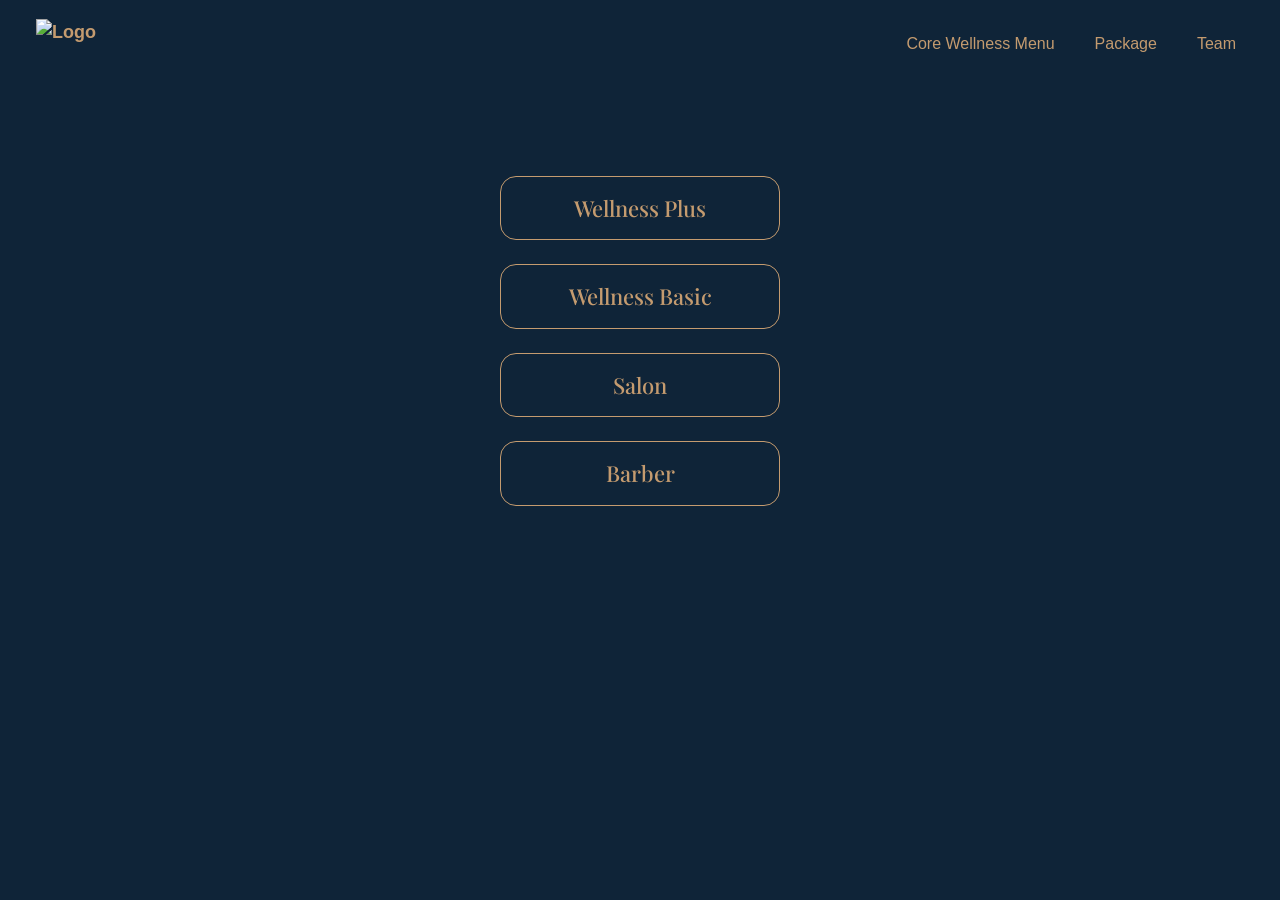
==== packages.html @ 22218a44 "Wellness layihəsi üçün ilk commit" ====
<!DOCTYPE html>
<html lang="en">

<head>
  <meta charset="UTF-8">
  <meta name="viewport" content="width=device-width, initial-scale=1.0">
  <title>Document</title>
  <link href="https://cdn.jsdelivr.net/npm/bootstrap@5.3.8/dist/css/bootstrap.min.css" rel="stylesheet"
    integrity="sha384-sRIl4kxILFvY47J16cr9ZwB07vP4J8+LH7qKQnuqkuIAvNWLzeN8tE5YBujZqJLB" crossorigin="anonymous">
  <link rel="stylesheet" href="style.css">
  <link rel="icon" href="./CoreWellness.png" type="image/png">
  <link href="https://fonts.googleapis.com/css2?family=Playfair+Display:ital@0;1&display=swap" rel="stylesheet">
  <link href="https://fonts.googleapis.com/css2?family=Poppins:wght@300;400&display=swap" rel="stylesheet">
  <link
    href="https://fonts.googleapis.com/css2?family=Meow+Script&family=Playpen+Sans:wght@100..800&family=Story+Script&family=Twinkle+Star&display=swap"
    rel="stylesheet">
</head>

<body class="page-packages">
  <nav class="navbar navbar-expand-lg custom-navbar">
    <div class="container-fluid">

      <!-- LOGO (LEFT) -->
      <a class="navbar-brand d-flex align-items-center" href="./coreWellnessLanding.html">
        <img src="./CoreWellness.png" alt="Logo" width="100" height="50" class="me-2">
      </a>

      <!-- MENU (RIGHT) -->
      <ul class="navbar-nav ms-auto flex-row gap-4">
        <li class="nav-item">
          <a class="nav-link" href="coreWellnessMenu.html">
            Core Wellness Menu
          </a>
        </li>
        <li class="nav-item">
          <a class="nav-link" href="packages.html">
            Package
          </a>
        </li>
        <li class="nav-item">
          <a class="nav-link" href="team.html">
            Team
          </a>
        </li>
      </ul>

    </div>
  </nav>
  <div class="quick-menu-wrapper container my-5">
    <div class="d-flex flex-column align-items-center gap-4">

      <div class="quick-menu-card" data-bs-toggle="modal" data-bs-target="#wellnessPlusModal">
        <h2>Wellness Plus</h2>
      </div>

      <div class="quick-menu-card" data-bs-toggle="modal" data-bs-target="#wellnessBasicModal">
        <h2>Wellness Basic</h2>
      </div>

      <div class="quick-menu-card" data-bs-toggle="modal" data-bs-target="#salonModal">
        <h2>Salon</h2>
      </div>

      <div class="quick-menu-card" data-bs-toggle="modal" data-bs-target="#barberModal">
        <h2>Barber</h2>
      </div>

    </div>
  </div>



  </div>
  <div class="modal fade" id="wellnessPlusModal" tabindex="-1">
    <div class="modal-dialog modal-lg modal-dialog-centered modal-dialog-scrollable">
      <div class="modal-content wellness-modal">

        <div class="modal-header border-0">
          <button type="button" class="btn-close btn-close-white" data-bs-dismiss="modal"></button>
        </div>

        <div class="modal-body">
          <div class="main-core">
            <div class="core-logo">
              <!-- <img src="./" /> -->
            </div>

            <div class="core-pack">
              <span class="core-star">
                <img src="./ulduz1.webp" />
              </span>
              <h3 class="core-desc">Wellness Plus</h3>
            </div>
          </div>

          <!-- MASSAGES -->
          <h6 class="modal-section">Massages</h6>
          <ul class="menu-list">
            <li><span id="name">Swedish Massage</span><span id="time">60 MIN</span></li>
            <li><span id="name">Deep Tissue Massage</span><span id="time">60 MIN</span></li>
            <li><span id="name">Head, Neck & Back</span><span id="time">30 MIN</span></li>
            <li><span id="name">Foot Massage</span><span id="time">30 MIN</span></li>
            <li><span id="name">Hot Stone Massage</span><span id="time">60 MIN</span></li>
            <li><span id="name">Anticellulite Massage</span><span id="time">60 MIN</span></li>
            <li><span id="name">Lymphatic Drainage Massage</span><span id="time">60 MIN</span></li>
            <li><span id="name">Sports Massage</span><span id="time">60 MIN</span></li>
            <li><span id="name">Pregnancy Massage</span><span id="time">60 MIN</span></li>
            <li><span id="name">Shiatsu Massage</span><span id="time">60 MIN</span></li>
            <li><span id="name">Thai Massage</span><span id="time">60 MIN</span></li>
            <li><span id="name">Madero Therapy</span><span id="time">45 MIN</span></li>
          </ul>

          <!-- FACIAL -->
          <h6 class="modal-section">Facial Treatments</h6>
          <ul class="menu-list">
            <li><span>Soin MC110</span><span id="time">60 MIN</span></li>
            <li><span>Soin Booster VIP O2</span><span id="time">60 MIN</span></li>
          </ul>

          <!-- BODY -->
          <h6 class="modal-section">Body Treatments</h6>
          <ul class="menu-list">
            <li><span id="name">Soin Gommage P50 Corps</span><span id="time">60 MIN</span></li>
            <li><span id="name">Body Lift Treatment</span><span id="time">60 MIN</span></li>
            <li><span id="name">Tired Legs Treatment</span><span id="time">30 MIN</span></li>
            <li><span id="name">Drainage Lymphatic Wood</span><span id="time">60 MIN</span></li>
            <li><span id="name">Sculpture Wood Slimming Treatment</span><span id="time">60 MIN</span></li>
          </ul>
          <!-- TECHNOLOGY -->
          <h6 class="modal-section">Technology Treatments</h6>
          <ul class="menu-list">
            <li><span id="name">Indiba Beauty</span><span id="time">45 MIN</span></li>
            <li><span id="name">Air Pod</span><span id="time">30 MIN</span></li>
            <li><span id="name">Cryotherapy</span><span id="time">15 MIN</span></li>
            <li><span id="name">Linfopress</span><span id="time">30 MIN</span></li>
            <li><span id="name">Scotish Shower</span><span id="time">30 MIN</span></li>
            <li><span id="name">Nuvola Dry Floatation</span><span id="time">30 MIN</span></li>
            <li><span id="name">Ultimate Nuvola Experience</span><span id="time">45 MIN</span></li>
            <li><span id="name">Revital Detox Program</span><span id="time">90 MIN</span></li>
            <li><span id="name">MLX I3Dome Body</span><span id="time">30 MIN</span></li>
            <li><span id="name">MLX I3Dome Face & Body</span><span id="time">30 MIN</span></li>
          </ul>
          <!-- price lsit -->
          <div class="spa-package-wrapper">
            <h5 class="spa-packages-title">Spa Packages</h5>
            <table class="table spa-package-table">
              <thead>
                <tr>
                  <th>Spa Package</th>
                  <th>Duration</th>
                  <th>Per Session</th>
                  <th>Total</th>
                </tr>
              </thead>
              <tbody>
                <tr>
                  <td>12 Sessions</td>
                  <td>18 Weeks</td>
                  <td>$675 <small>incl VAT</small></td>
                  <td>8100</td>
                </tr>
                <tr>
                  <td>24 Sessions</td>
                  <td>36 Weeks</td>
                  <td>$650 <small>incl VAT</small></td>
                  <td>15600</td>
                </tr>
                <tr>
                  <td>36 Sessions</td>
                  <td>52 Weeks</td>
                  <td>$625 <small>incl VAT</small></td>
                  <td>22500</td>
                </tr>
              </tbody>
            </table>
          </div>

        </div>
      </div>
    </div>
  </div>

  <div class="modal fade" id="wellnessBasicModal" tabindex="-1">
    <div class="modal-dialog modal-lg modal-dialog-centered modal-dialog-scrollable">
      <div class="modal-content wellness-modal">

        <div class="modal-header border-0">
          <button type="button" class="btn-close btn-close-white" data-bs-dismiss="modal"></button>
        </div>

        <div class="modal-body">
          <div class="main-core">
            <div class="core-logo">
              <!-- <img src="./" /> -->
            </div>

            <div class="core-pack">
              <span class="core-star">
                <img src="./ulduz1.webp" />
              </span>
              <h3 class="core-desc">Wellness Basic</h3>
            </div>
          </div>




          <!-- MASSAGES -->
          <h6 class="modal-section">Massages</h6>
          <ul class="menu-list">
            <li><span id="name">Head, Neck & Back</span><span id="time">30 MIN</span></li>
            <li><span id="name">Foot Massage</span><span id="time">30 MIN</span></li>
          </ul>

          <!-- TECHNOLOGY -->
          <h6 class="modal-section">Technology Treatments</h6>
          <ul class="menu-list">
            <li><span id="name">Air Pod</span><span id="time">30 MIN</span></li>
            <li><span id="name">Cryotherapy</span><span id="time">15 MIN</span></li>
            <li><span id="name">Linfopress</span><span id="time">30 MIN</span></li>
            <li><span id="name">Scotish Shower</span><span id="time">30 MIN</span></li>
            <li><span id="name">Nuvola Dry Floatation</span><span id="time">30 MIN</span></li>
            <li><span id="name">Caracalla</span><span id="time">25 MIN</span></li>
          </ul>
          <!-- price lsit -->
          <div class="spa-package-wrapper">
            <h5 class="spa-packages-title">Spa Packages</h5>
            <table class="table spa-package-table">
              <thead>
                <tr>
                  <th>Spa Package</th>
                  <th>Duration</th>
                  <th>Per Session</th>
                  <th>Total</th>
                </tr>
              </thead>
              <tbody>
                <tr>
                  <td>12 Sessions</td>
                  <td>18 Weeks</td>
                  <td>$325 <small>incl VAT</small></td>
                  <td>3900</td>
                </tr>
                <tr>
                  <td>24 Sessions</td>
                  <td>36 Weeks</td>
                  <td>$300 <small>incl VAT</small></td>
                  <td>7200</td>
                </tr>
                <tr>
                  <td>36 Sessions</td>
                  <td>52 Weeks</td>
                  <td>$275 <small>incl VAT</small></td>
                  <td>9900</td>
                </tr>
              </tbody>
            </table>
          </div>

        </div>
      </div>
    </div>
  </div>
  <div class="modal fade" id="salonModal" tabindex="-1">
    <div class="modal-dialog modal-lg modal-dialog-centered modal-dialog-scrollable">
      <div class="modal-content wellness-modal">

        <div class="modal-header border-0">
          <button type="button" class="btn-close btn-close-white" data-bs-dismiss="modal"></button>
        </div>

        <div class="modal-body">
          <div class="main-core">
            <div class="core-logo">
              <!-- <img src="./" /> -->
            </div>

            <div class="core-pack">
              <span class="core-star">
                <img src="./ulduz1.webp" />
              </span>
              <h3 class="core-desc">Salon</h3>
            </div>
          </div>


          <h6 class="modal-section">Cut</h6>
          <ul class="menu-list">
            <li><span id="name">Curly Cut & Style</span><span id="time">90 MIN</span></li>
            <li><span id="name">Curly Wet Cut</span><span id="time">45 MIN</span></li>
            <li><span id="name">Cut & Style</span><span id="time">90 MIN</span></li>
            <li><span id="name">Haircut</span><span id="time">30 MIN</span></li>
            <li><span id="name">Short Cut</span><span id="time">60 MIN</span></li>
            <li><span id="name">Hair Trim</span><span id="time">45 MIN</span></li>
            <li><span id="name">Child Haircut</span><span id="time">30 MIN</span></li>
            <li><span id="name">Fringe Bangs</span><span id="time">15 MIN</span></li>
          </ul>

          <!-- Styling -->
          <h6 class="modal-section">Styling</h6>
          <ul class="menu-list">
            <li><span id="name">Braid (1) Simple</span><span id="time">20 MIN</span></li>
            <li><span id="name">Braid (2) Eleborate</span><span id="time">30 MIN</span></li>
            <li><span id="name">Wavy Long</span><span id="time">60 MIN</span></li>
            <li><span id="name">Wavy Medium</span><span id="time">45 MIN</span></li>
            <li><span id="name">Wavy Short</span><span id="time">45 MIN</span></li>
            <li><span id="name">Hair Up Style</span><span id="time">90 MIN</span></li>
            <li><span id="name">Curly Wash & Style</span><span id="time">90 MIN</span></li>
          </ul>

          <!-- Wash -->
          <h6 class="modal-section">Wash</h6>
          <ul class="menu-list">
            <li><span>Regular Wash</span><span id="time">15 MIN</span></li>
            <li><span>Wash & Quick Dry</span><span id="time">25 MIN</span></li>
          </ul>

          <!-- Blowdry -->
          <h6 class="modal-section">Blowdry</h6>
          <ul class="menu-list">
            <li><span id="name">Blowdry Short & Finish</span><span id="time">45 MIN</span></li>
            <li><span id="name">Blowdry Medium & Finish</span><span id="time">45 MIN</span></li>
            <li><span id="name">Blowdry Long & Finish</span><span id="time">60 MIN</span></li>
            <li><span id="name">Blowdry Extra Long & Finish</span><span id="time">90 MIN</span></li>
          </ul>
          <!-- Treatment -->
          <h6 class="modal-section">Treatments</h6>
          <ul class="menu-list">
            <li><span id="name">Anti-Hair-Fall Treatment</span><span id="time">45 MIN</span></li>
            <li><span id="name">Blond Absolut Protocol</span><span id="time">45 MIN</span></li>
            <li><span id="name">Color Gloss Absolut Treatment</span><span id="time">60 MIN</span></li>
            <li><span id="name">Curl Manifesto Intense Anti-Breakage</span><span id="time">60 MIN</span></li>
            <li><span id="name">Fusio-Dose</span><span id="time">45 MIN</span></li>
            <li><span id="name">Nutritive Protocol</span><span id="time">45 MIN</span></li>
            <li><span id="name">Scalp Rejuvenation</span><span id="time">60 MIN</span></li>
            <li><span id="name">Fusio Scrub</span><span id="time">45 MIN</span></li>
            <li><span id="name">Premier Treatment</span><span id="time">60 MIN</span></li>
            <li><span id="name">Scrub Express</span><span id="time">30 MIN</span></li>
          </ul>
          <!-- Manicure -->
          <h6 class="modal-section">Manicure</h6>
          <ul class="menu-list">
            <li><span id="name">File & Polish Manicure</span><span id="time">30 MIN</span></li>
            <li><span id="name">Classic Manicure</span><span id="time">60 MIN</span></li>
            <li><span id="name">Gel Manicure</span><span id="time">60 MIN</span></li>
            <li><span id="name">Biab Manicure</span><span id="time">75 MIN</span></li>
            <li><span id="name">Core Signature Manicure</span><span id="time">75 MIN</span></li>
          </ul>
          <!-- Pedicure -->
          <h6 class="modal-section">Pedicure</h6>
          <ul class="menu-list">
            <li><span id="name">File & Polish Pedicure</span><span id="time">30 MIN</span></li>
            <li><span id="name">Classic Pedicure</span><span id="time">60 MIN</span></li>
            <li><span id="name">Gel Pedicure</span><span id="time">60 MIN</span></li>
          </ul>
          <!-- Extensions -->
          <h6 class="modal-section">Extensions</h6>
          <ul class="menu-list">
            <li><span id="name">Nail Extensions Removal</span><span id="time">30 MIN</span></li>
            <li><span id="name">Nail Extensions Fix</span><span id="time">30 MIN</span></li>
          </ul>
          <!-- Add Ons -->
          <h6 class="modal-section">Add Ons</h6>
          <ul class="menu-list">
            <li><span id="name">Callus Removal</span><span id="time">45 MIN</span></li>
            <li><span id="name">Gel Soak Off</span><span id="time">15 MIN</span></li>
            <li><span id="name">Upgrade to Gel Polish</span><span id="time">30 MIN</span></li>
            <li><span id="name">Upgrade to Nail Polish</span><span id="time">15 MIN</span></li>
            <li><span id="name">Nail Art Per Finger</span><span id="time">15 MIN</span></li>
          </ul>
          <!-- price lsit -->
          <div class="spa-package-wrapper">
            <h5 class="spa-packages-title">Salon Packages</h5>
            <table class="table spa-package-table">
              <thead>
                <tr>
                  <th>Salon Package</th>
                  <th>Duration</th>
                  <th>Per Session</th>
                  <th>Total</th>
                </tr>
              </thead>
              <tbody>
                <tr>
                  <td>6 Sessions</td>
                  <td>12 Weeks</td>
                  <td>$350 <small>incl VAT</small></td>
                  <td>2100</td>
                </tr>
                <tr>
                  <td>12 Sessions</td>
                  <td>24 Weeks</td>
                  <td>$325 <small>incl VAT</small></td>
                  <td>3900</td>
                </tr>
                <tr>
                  <td>18 Sessions</td>
                  <td>32 Weeks</td>
                  <td>$300 <small>incl VAT</small></td>
                  <td>5400</td>
                </tr>
              </tbody>
            </table>
          </div>

        </div>
      </div>
    </div>
  </div>

  <div class="modal fade" id="barberModal" tabindex="-1">
    <div class="modal-dialog modal-lg modal-dialog-centered modal-dialog-scrollable">
      <div class="modal-content wellness-modal">

        <div class="modal-header border-0">
          <button type="button" class="btn-close btn-close-white" data-bs-dismiss="modal"></button>
        </div>

        <div class="modal-body">
          <div class="main-core">
            <div class="core-logo">
              <!-- <img src="./" /> -->
            </div>

            <div class="core-pack">
              <span class="core-star">
                <img src="./ulduz1.webp" />
              </span>
              <h3 class="core-desc">Barber</h3>
            </div>
          </div>

          <!-- Hair & Beard -->
          <h6 class="modal-section">Hair & Beard</h6>
          <ul class="menu-list">
            <li><span id="name">Sharp Shaved Duo</span><span id="time">50 MIN</span></li>
            <li><span id="name">Classic Duo</span><span id="time">50 MIN</span></li>
            <li><span id="name">Tailored Fade Duo</span><span id="time">50 MIN</span></li>
            <li><span id="name">Keep Them Short</span><span id="time">50 MIN</span></li>
          </ul>

          <!-- Hair -->
          <h6 class="modal-section">Hair</h6>
          <ul class="menu-list">
            <li><span>Sharp Shaved Duo</span><span id="time">30 MIN</span></li>
            <li><span>Classic Haircut</span><span id="time">30 MIN</span></li>
            <li><span>Tailored Fade</span><span id="time">30 MIN</span></li>
            <li><span>Keep It Short</span><span id="time">30 MIN</span></li>
          </ul>

          <!-- Beard -->
          <h6 class="modal-section">Beard</h6>
          <ul class="menu-list">
            <li><span id="name">Sharp Shave</span><span id="time">20 MIN</span></li>
            <li><span id="name">Classic Beard Trim</span><span id="time">20 MIN</span></li>
            <li><span id="name">Tailored Fade</span><span id="time">20 MIN</span></li>
          </ul>
          <!-- Treatments -->
          <h6 class="modal-section"> Treatment</h6>
          <ul>
            <li><span id="name">Bullfrog Beard Treatment</span><span id="time">30 MIN</span></li>
          </ul>
          <!-- Grooming -->
          <h6 class="modal-section">Grooming</h6>
          <ul class="menu-list">
            <li><span id="name">Eyebrow Grooming</span><span id="time">15 MIN</span></li>
            <li><span id="name">Beard Dye</span><span id="time">45 MIN</span></li>
            <li><span id="name">Waxing Nose & Ears</span><span id="time">20 MIN</span></li>
            <li><span id="name">Back Shaving</span><span id="time">30 MIN</span></li>
            <li><span id="name">Scalp Analysis</span><span id="time">10 MIN</span></li>
          </ul>
          <!-- Manicure -->
          <h6 class="modal-section">Manicure</h6>
          <ul class="menu-list">
            <li><span id="name">File & Polish Manicure</span><span id="time">30 MIN</span></li>
            <li><span id="name">Classic Manicure</span><span id="time">60 MIN</span></li>
          </ul>
          <!-- Pedicure -->
          <h6 class="modal-section">Pedicure</h6>
          <ul class="menu-list">
            <li><span id="name">File & Polish Pedicure</span><span id="time">30 MIN</span></li>
            <li><span id="name">Classic Pedicure</span><span id="time">60 MIN</span></li>
          </ul>
          <!-- Other -->
          <h6 class="modal-section">Other</h6>
          <ul class="menu-list">
            <li><span id="name">Callus Removal</span><span id="time">45 MIN</span></li>
          </ul>
          <!-- price lsit -->
          <div class="spa-package-wrapper">
            <h5 class="spa-packages-title">Barber Packages</h5>
            <table class="table spa-package-table">
              <thead>
                <tr>
                  <th>Barber Package</th>
                  <th>Duration</th>
                  <th>Per Session</th>
                  <th>Total</th>
                </tr>
              </thead>
              <tbody>
                <tr>
                  <td>6 Sessions</td>
                  <td>12 Weeks</td>
                  <td>⃁200 <small>incl VAT</small></td>
                  <td>1200</td>
                </tr>
                <tr>
                  <td>12 Sessions</td>
                  <td>24 Weeks</td>
                  <td>⃁175 <small>incl VAT</small></td>
                  <td>2100</td>
                </tr>
                <tr>
                  <td>18 Sessions</td>
                  <td>32 Weeks</td>
                  <td>⃁150 <small>incl VAT</small></td>
                  <td>2700</td>
                </tr>
              </tbody>
            </table>
          </div>

        </div>
      </div>
    </div>
  </div>



  <script src="https://cdn.jsdelivr.net/npm/bootstrap@5.3.8/dist/js/bootstrap.bundle.min.js"
    integrity="sha384-FKyoEForCGlyvwx9Hj09JcYn3nv7wiPVlz7YYwJrWVcXK/BmnVDxM+D2scQbITxI"
    crossorigin="anonymous"></script>
  <script src="./script.js"></script>
</body>

</html>
---- style.css ----
body {
  margin: 0;
  font-family: 'Inter', sans-serif;
  color: #C49B6F;
  /* position: relative; */
  /* overflow-x: hidden; */
}

/* landing background */
.page-landing::before {
  content: "";
  position: fixed;
  inset: 0;

  background-image: url("./Reception.webp");
  background-size: cover;
  background-position: center;
  background-repeat: no-repeat;

  filter: blur(1px);
  /* 🔥 BLUR DƏRƏCƏSİ – buranı dəyiş */
  transform: scale(1.1);
  /*blur kenarlarini gizladir*/
  opacity: 0.45;
  /* 🔥 ŞƏKİL GÜCÜ – buranı dəyiş */

  z-index: -1;
}

.page-landing {
  background: #0f2438;
  min-height: 100vh;
}

/* .page-landing::after {
  content: "";
  position: fixed;
  inset: 0;
  background: rgba(15, 36, 56, 0.6);
  z-index: -1;
} */


/* menu background */
.page-menu::before {
  content: "";
  position: fixed;
  inset: 0;

  background-image: url("./menu/corridor.webp");
  background-size: cover;
  background-position: center;
  /* background-repeat: no-repeat; */

  filter: blur(1px);
  /* 🔥 BLUR DƏRƏCƏSİ – buranı dəyiş */
  transform: scale(1.1);
  /*blur kenarlarini gizladir*/
  opacity: 0.45;
  /* 🔥 ŞƏKİL GÜCÜ – buranı dəyiş */

  z-index: -1;
}

/* ===== DYNAMIC MENU BACKGROUNDS ===== */

.page-menu::before {
  transition: background-image 0.4s ease, opacity 0.4s ease;
}

/* LADIES */
.page-menu.ladies::before {
  background-image: url("./menu/femalereception.webp");
}

.page-menu.ladies-massage::before {
  background-image: url("./menu/corridor.webp");
}

.page-menu.ladies-facial::before {
  background-image: url("./menu/Treatment2.webp");
}

.page-menu.ladies-body::before {
  background-image: url("./menu/tresament2.webp");
}

.page-menu.ladies-technologies::before {
  background-image: url("./menu/Technology.webp");
}

.page-menu.ladies-hairsalon::before {
  background-image: url("./menu/needtochange.png");
}

.page-menu.ladies-nail::before {
  background-image: url("./menu/Nail.webp");
}

/* GENTLEMEN */
.page-menu.gentlemen::before {
  background-image: url("./menu/needtochange.png");
}

.page-menu.gentlemen-massage::before {
  background-image: url("./menu/corridor.webp");
}

.page-menu.gentlemen-facial::before {
  background-image: url("./menu/Treatment2.webp");
}

.page-menu.gentlemen-body::before {
  background-image: url("./menu/tresament2.webp");
}

.page-menu.gentlemen-technologies::before {
  background-image: url("./menu/Technology.webp");
}

.page-menu.gentlemen-barber::before {
  background-image: url("./menu/needtochange.png");
}

.page-menu.gentlemen-nail::before {
  background-image: url("./menu/needtochange.png");
}


.page-menu {
  background: #0f2438;
  min-height: 100vh;
}

/* .page-landing::after {
  content: "";
  position: fixed;
  inset: 0;
  background: rgba(15, 36, 56, 0.6);
  z-index: -1;
} */

/* packages background */
.page-packages::before {
  content: "";
  position: fixed;
  inset: 0;

  background-image: url("./menu/Treatment2.webp");
  background-size: cover;
  background-position: center;
  background-repeat: no-repeat;

  filter: blur(1px);
  /* 🔥 BLUR DƏRƏCƏSİ – buranı dəyiş */
  transform: scale(1.1);
  /*blur kenarlarini gizladir*/
  opacity: 0.45;
  /* 🔥 ŞƏKİL GÜCÜ – buranı dəyiş */

  z-index: -1;
}

.page-packages {
  background: #0f2438;
  min-height: 100vh;
}

/* .page-landing::after {
  content: "";
  position: fixed;
  inset: 0;
  background: rgba(15, 36, 56, 0.6);
  z-index: -1;
} */



/* employee background */
.page-team::before {
  content: "";
  position: fixed;
  inset: 0;

  background-image: url("./team/Team/all.webp");
  background-size: contain;
  background-position: center;
  /* background-repeat: no-repeat; */

  filter: blur(15px);
  /* 🔥 BLUR DƏRƏCƏSİ – buranı dəyiş */
  transform: scale(1.1);
  /*blur kenarlarini gizladir*/
  opacity: 0.75;
  /* 🔥 ŞƏKİL GÜCÜ – buranı dəyiş */

  z-index: -2;
}

/* .page-landing::after {
  content: "";
  position: fixed;
  inset: 0;
  background: rgba(15, 36, 56, 0.6);
  z-index: -1;
} */

/* employeeFemale background */
/* employeeMale background */




.container {
  max-width: 1200px;
  margin: auto;
  padding: 40px 20px;
}

h1 {
  text-align: center;
  font-family: 'Playfair Display', serif;
  color: #C49B6F;
  margin-bottom: 30px;
}

/* ===== SWITCHES ===== */
.gender-switch,
.tabs {
  display: flex;
  justify-content: center;
  gap: 12px;
  flex-wrap: wrap;
  margin-bottom: 30px;
}

button {
  padding: 10px 22px;
  border-radius: 30px;
  border: none;
  cursor: pointer;
  background: #C49B6F;
  color: #0f2438;
  font-weight: 500;
  transition: 0.3s;
}

button:hover {
  opacity: 0.8;
}

button.active {
  background: #0f2438;
  color: #C49B6F;
  border: 2px solid #C49B6F;
}

/* ===== CARDS ===== */
.cards {
  margin-top: 30px;
}

.card {
  background: #0f2438;
  border-radius: 16px;
  padding: 2px;
  margin-bottom: 14px;
  box-shadow: 0 1px 10px #C49B6F;
  color: #C49B6F;


}

.card.show {
  opacity: 1;
  transform: translateY(0px);
}

.card-header {
  display: flex;
  justify-content: space-between;
  cursor: pointer;
}

.card-header strong {
  color: #C49B6F;
  font-size: 18px;
}

/* MODAL */
/* .modal {
  position: fixed;
  inset: 0;
  background: #0f2438;
  display: none;
  justify-content: center;
  align-items: center;
  z-index: 100;
} */

.modal-content {
  background: #0f2438;
  padding: 30px;
  border-radius: 18px;
  max-width: 600px;
  width: 90%;
  color: #C49B6F;
}

.close {
  float: right;
  cursor: pointer;
  font-size: 22px;
  color: #C49B6F;
}

/* MOBILE */
@media(max-width:768px) {
  h1 {
    font-size: 26px;
  }
}

/* NAVBAR BASE */
.custom-navbar {
  /* background-color: #38260f; */
  /* dark navy */
  padding: 14px 24px;
}

/* BRAND */
.custom-navbar .navbar-brand {
  color: #C49B6F;
  font-weight: 600;
  font-size: 18px;
}

.custom-navbar .navbar-brand:hover {
  color: #E0C08A;
}

/* NAV LINKS */
.custom-navbar .nav-link {
  color: #C49B6F;
  font-weight: 500;
  position: relative;
  padding: 6px 0;
}

/* HOVER EFFECT (gold underline) */
.custom-navbar .nav-link::after {
  content: "";
  position: absolute;
  left: 0;
  bottom: -4px;
  width: 0%;
  height: 2px;
  background-color: #C49B6F;
  transition: width 0.3s ease;
}

.custom-navbar .nav-link:hover::after,
.custom-navbar .nav-link.active::after {
  width: 100%;
}

/* ACTIVE LINK */
.custom-navbar .nav-link.active {
  color: #E0C08A;
}

/* REMOVE BOOTSTRAP DEFAULT */
.custom-navbar .nav-link:focus,
.custom-navbar .nav-link:hover {
  color: #E0C08A;
}

.gender-card {
  cursor: pointer;
  background-color: #0f2438;
  color: #C49B6F;
  border: 1px solid #C49B6F;
  transition: all 0.3s ease;
  min-height: 220px;
}

.gender-card:hover {
  background-color: #C49B6F;
  color: #0f2438;
  transform: translateY(-6px);
}

.gender-card h2 {
  font-family: 'Playfair Display', serif;
}

.cards .card {
  opacity: 0;
  transform: translateY(30px);
  transition: all 0.6s ease;
}

.cards .card.show {
  opacity: 1;
  transform: translateY(0);
}

.bali-icon {
  font-size: 42px;
  color: #C49B6F;
  opacity: 0.9;
  transition: all 0.3s ease;
}

.gender-card:hover .bali-icon {
  color: #0f2438;
  transform: scale(1.1);
}

/* female employee list */
/* Kart ümumi stil */
.team-card {
  background-color: #0f2438;
  border-radius: 15px;
  padding: 12px;
  box-shadow: 0 2px 6px #C49B6F;
  transition: transform 0.25s ease, box-shadow 0.25s ease;
}

/* Hover effekti */
.team-card:hover {
  transform: scale(1.03);
  box-shadow: 0 6px 12px #C49B6F;
}

/* Şəkil */
.team-card img {
  width: 100%;
  height: 180px;
  object-fit: contain;
  /* şəkil kəsilmir */
  border-radius: 50px;
  margin-bottom: 10px;
  background: #0f2438;
  /* fon ilə uyğunluq */
  padding: 5px;
}

/* Button */
.team-btn {
  width: 100%;
  padding: 8px;
  font-size: 14px;
  border-radius: 8px;
  border: 1px solid #C49B6F;
  background: #C49B6F;
  color: #0f2438;
  transition: all 0.3s ease;
}

.team-btn:hover {
  background: #0f2438;
  color: #C49B6F;
  border-color: #C49B6F;
}

/* bura kimi ranglar tamam */
/* Collapse info */
.team-info {
  margin-top: 10px;
  padding: 10px;
  font-size: 14px;
  text-align: left;
  border-left: 3px solid#C49B6F;
  border-radius: 6px;
  background-color: #0f2438;
  box-shadow: 0 1px 4px #C49B6F;
  animation: fadeIn 0.25s ease;
}

/* Fade-in animasiya */
@keyframes fadeIn {
  from {
    opacity: 0;
  }

  to {
    opacity: 1;
  }
}

/* landing area */


.hero-section {
  min-height: 70vh;
  background: url("./CoreWellness.png") no-repeat center;
  background-size: 400px;
  /* logonun ölçüsü */
  /* background-color: #0f2438; */
  /* yumşaq fon */
  position: relative;
  transform: translateY(-80px);
  position: relative;
}

/* text oxunsun deyə */
.hero-section::before {
  content: "";
  position: absolute;
  inset: 0;
}

.hero-section .container {
  position: relative;
  z-index: 1;
}

/* balance ur mind body & soul */
.quick-access {
  transform: translateY(-120px);
}

.luxury-tagline {
  position: absolute;
  left: 50%;
  top: 70%;
  /* logo altı */
  transform: translateX(-50%);

  font-family: 'Great Vibes', cursive;
  font-size: 28px;
  letter-spacing: 2px;

  color: #d4b07a;
  opacity: 0.85;

  text-shadow: 0 0 8px rgba(212, 176, 122, 0.35);
}

/* core wellnes menu */
.card-body {
  display: none;
  margin-top: 12px;
  line-height: 1.7;
  font-size: 14px;
  color: #C49B6F;
}

.card-body.open {
  display: block;
}

/* title clickable hiss olunsun */
.card-header {
  cursor: pointer;
}

/* price */
.price-box {
  margin-top: 10px;
}

.price-row {
  display: flex;
  justify-content: space-between;
  font-size: 14px;
  margin-top: 4px;
}

/* view details button */
.view-btn {
  margin-top: 12px;
  padding: 6px 16px;
  border-radius: 20px;
  border: 1px solid #C49B6F;
  background: transparent;
  color: #C49B6F;
  cursor: pointer;
  transition: 0.3s;
}

.view-btn:hover {
  background: #C49B6F;
  color: #0f2438;
}

.card-body.short .view-btn {
  display: inline-block;
  margin-top: 12px;
}

/* burdan package modal bashliyir PLUS*/
/* ===== QUICK MENU (IZOLYASIYA) ===== */

.quick-menu-wrapper {
  margin-top: 60px;
}

.quick-menu-card {
  width: 280px;
  /* hamısı eyni uzunluqda */
  padding: 18px 20px;
  /* nazik görünüş */
  text-align: center;

  background: #0f2438;
  border: 1px solid #C49B6F;
  border-radius: 16px;

  color: #C49B6F;
  cursor: pointer;

  transition: all 0.3s ease;
}

.quick-menu-card h2 {
  font-family: 'Playfair Display', serif;
  font-size: 22px;
  margin: 0;
}

.quick-menu-card:hover {
  background: #C49B6F;
  color: #0f2438;
  transform: translateY(-4px);
}

.main-core {
  font-family: 'Playfair Display', serif;
  min-height: 40vh;
  height: auto;
  display: flex;
  justify-content: center;
  margin-bottom: 24px;
}

.main-core .core-logo img {
  max-width: 220px;
  /* 🔑 əsas limit */
  width: 100%;
  /* responsive */
  height: auto;
  /* nisbət qorunsun */
  object-fit: contain;
  /* daşma olmasın */
}

.main-core .core-pack {
  display: flex;
  flex-direction: column;
  justify-content: center;
  align-items: center;
  height: 25vh;
}

.main-core .core-pack img {
  width: 120px;
  height: auto;
}

.main-core .core-pack .core-star {
  margin-bottom: 0.5rem;
}

.main-core .core-pack .core-star img {
  width: 7rem;
  height: 7rem;
}

.main-core .core-pack .core-desc {
  font-family: "Playpen Sans", Courier, monospace;
  font-size: 3rem;
  font-weight: thin;
}

.spa-packages-title {
  font-family: 'Playfair Display', serif;
  font-style: thin, italic;
  font-size: 30px;
  color: #f6f3f0;
  text-align: center;
  margin-bottom: 30px;
  position: relative;
}

/* core.in yazilishi */
/* modal first section */


.modal-intro::after {
  content: "";
  width: 80px;
  height: 1px;
  background: rgba(255, 255, 255, .3);
  margin: 16px auto 0;
}


/* logo */
.core-logo {
  background: transparent;
  /* ❌ fon yox */
  padding: 0;
  display: flex;
  flex-direction: column;
  align-items: center;
  font-family: 'Poppins', sans-serif;
}

.core-text {
  font-size: 64px;
  font-weight: 300;
  letter-spacing: 10px;
  color: #ffffff;
  line-height: 1;
}

.wellness-text {
  font-size: 16px;
  letter-spacing: 6px;
  color: #cfae70;
  /* spa vibe üçün qızılı ton */
  margin-top: 6px;
}

/* packages MODAL STYLE */
.wellness-modal {
  background: #0f2438;
  color: #c47f6f;
  border-radius: 20px;
  box-shadow: 0 0 40px rgba(196, 155, 111, 0.35);
}

.wellness-modal .modal-title {
  font-family: 'Segoe UI', Tahoma, sans-serif;
  letter-spacing: 1px;
}

#name {
  color: rgb(245, 241, 241);
}

#time {
  color: #c49b73;
}

.modal-section {
  display: flex;
  justify-content: center;
  align-items: center;
  margin: 0.5rem 0;
  font-family: 'Segoe UI', Tahoma, sans-serif;
  font-style: italic;
  font-size: 18px;
  /* border-bottom: 1px solid rgba(196, 155, 111, 0.4); */
  padding-bottom: 6px;
}

.menu-list {
  list-style: none;
  padding: 14px;
  margin: 0;
}

.menu-list li {
  display: flex;
  justify-content: space-between;
  padding: 7px 0;
  font-size: 12px;
  /* border-bottom: 1px dashed rgba(236, 57, 7, 0.25); */
}

.menu-list li span:last-child {
  opacity: 0.85;
}

.wellness-modal {
  background-image: url("./design.png");
  background-size: cover;
  background-position: center;
  background-repeat: no-repeat;
  color: #f5f0f0;
  border-radius: 20px;
  overflow: hidden;
}

/* overlay kimi oxunsun deyə */
/* .spa-package-wrapper {
  background: rgba(15, 36, 56, 0.45);
  backdrop-filter: blur(2px);
  padding: 30px;
  border-radius: 18px;
}

.spa-package-table {
  color: #E6D3B1;
  border-collapse: separate;
  border-spacing: 0 12px;
}

.spa-package-table th {
  font-weight: 500;
  border: none;
  color: #C9A46A;
}

.spa-package-table td {
  background: transparent;
  border: 1px solid rgba(201, 164, 106, 0.35);
  padding: 14px 18px;
  border-radius: 10px;
  color: #f5f1eb;
}


.spa-package-table tbody tr:hover td {
  background: rgba(255, 255, 255, 0.12);
  transition: 0.3s;
} */


/* ===== SPA PACKAGE TABLE – 1:1 FINAL ===== */

.spa-package-wrapper {
  background: transparent;
  padding: 10px;
}

/* TABLE BASE */
.spa-package-table {
  width: 100%;
  border-collapse: collapse;
  color: #ffffff;
  font-size: 12px;
}

/* HEADER */
.spa-package-table thead th {
  font-family: 'Playfair Display', serif;
  font-weight: 500;
  color: #c49b73;
  text-align: center;
  padding: 14px 18px;
  /* border-bottom: 1px solid rgba(255, 255, 255, 0.6); */
}

/* ROWS */
.spa-package-table tbody td {
  padding: 14px 18px;
  /* border-bottom: 1px solid rgba(255, 255, 255, 0.35); */
  color: #ffffff;
}

/* COLUMN LINES */
/* .spa-package-table th:not(:last-child), */
.spa-package-table td:not(:last-child) {
  border-right: 1px solid rgba(255, 255, 255, 0.35);
}

/* FIRST COLUMN (bold like image) */
/* .spa-package-table tbody td:first-child {
  font-weight: 600;
} */

/* PRICE COLOR */
.spa-package-table tbody td:last-child {
  font-weight: 500;
}

/* REMOVE BOOTSTRAP EFFECTS */
.spa-package-table tr,
.spa-package-table td,
.spa-package-table th {
  background: transparent !important;
  border-radius: 0 !important;
}

/* NO HOVER (image-də hover yoxdur) */
.spa-package-table tbody tr:hover td {
  background: transparent;
  justify-content: space-between;
}
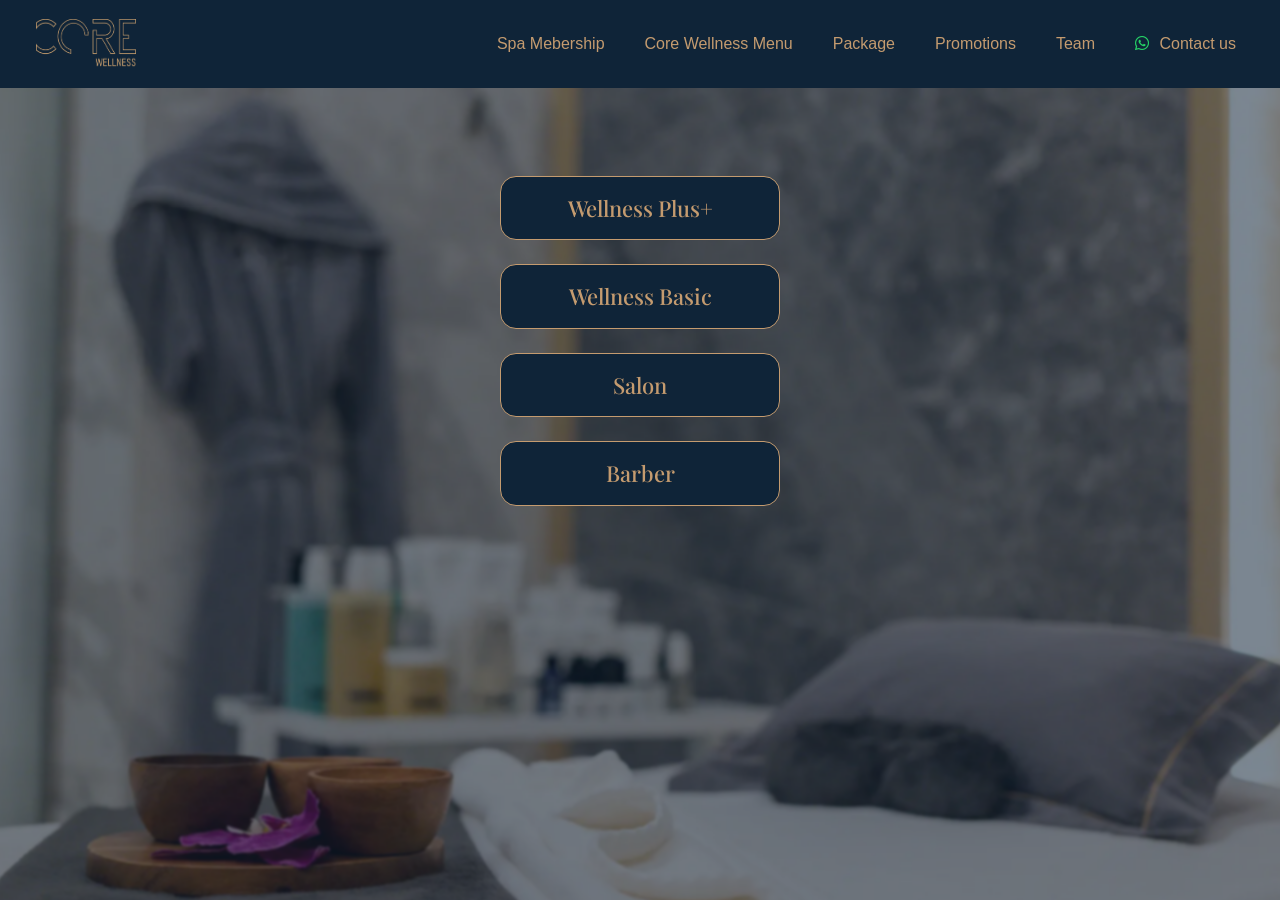
==== commit b5a289fc: "Spa membership" ====
--- a/packages.html
+++ b/packages.html
@@ -4,53 +4,65 @@
 <head>
   <meta charset="UTF-8">
   <meta name="viewport" content="width=device-width, initial-scale=1.0">
-  <title>Document</title>
+  <title>Packages</title>
   <link href="https://cdn.jsdelivr.net/npm/bootstrap@5.3.8/dist/css/bootstrap.min.css" rel="stylesheet"
     integrity="sha384-sRIl4kxILFvY47J16cr9ZwB07vP4J8+LH7qKQnuqkuIAvNWLzeN8tE5YBujZqJLB" crossorigin="anonymous">
   <link rel="stylesheet" href="style.css">
-  <link rel="icon" href="./CoreWellness.png" type="image/png">
+  <link rel="icon" href="./assets/CoreWellness.png" type="image/png">
   <link href="https://fonts.googleapis.com/css2?family=Playfair+Display:ital@0;1&display=swap" rel="stylesheet">
   <link href="https://fonts.googleapis.com/css2?family=Poppins:wght@300;400&display=swap" rel="stylesheet">
   <link
     href="https://fonts.googleapis.com/css2?family=Meow+Script&family=Playpen+Sans:wght@100..800&family=Story+Script&family=Twinkle+Star&display=swap"
     rel="stylesheet">
+  <link rel="stylesheet" href="https://cdnjs.cloudflare.com/ajax/libs/font-awesome/6.5.0/css/all.min.css">
 </head>
 
 <body class="page-packages">
   <nav class="navbar navbar-expand-lg custom-navbar">
     <div class="container-fluid">
-
-      <!-- LOGO (LEFT) -->
-      <a class="navbar-brand d-flex align-items-center" href="./coreWellnessLanding.html">
-        <img src="./CoreWellness.png" alt="Logo" width="100" height="50" class="me-2">
+      <a class="navbar-brand d-flex align-items-center" href="./index.html">
+        <img src="./assets/CoreWellness.png" alt="Logo" width="100" height="50" class="me-2">
       </a>
 
-      <!-- MENU (RIGHT) -->
-      <ul class="navbar-nav ms-auto flex-row gap-4">
-        <li class="nav-item">
-          <a class="nav-link" href="coreWellnessMenu.html">
-            Core Wellness Menu
-          </a>
-        </li>
-        <li class="nav-item">
-          <a class="nav-link" href="packages.html">
-            Package
-          </a>
-        </li>
-        <li class="nav-item">
-          <a class="nav-link" href="team.html">
-            Team
-          </a>
-        </li>
-      </ul>
-
+      <!-- HAMBURGER DÜYMƏSİ -->
+      <button class="navbar-toggler" type="button" data-bs-toggle="collapse" data-bs-target="#navbarMenu"
+        aria-controls="navbarMenu" aria-expanded="false">
+        <span class="navbar-toggler-icon"></span>
+      </button>
+
+      <!-- MENÜ -->
+      <div class="collapse navbar-collapse" id="navbarMenu">
+        <ul class="navbar-nav ms-auto gap-lg-4 gap-2 mt-3 mt-lg-0">
+          <li class="nav-item">
+            <a class="nav-link" href="spaMembership.html">Spa Mebership</a>
+          </li>
+          <li class="nav-item">
+            <a class="nav-link" href="coreWellnessMenu.html">Core Wellness Menu</a>
+          </li>
+          <li class="nav-item">
+            <a class="nav-link" href="packages.html">Package</a>
+          </li>
+
+          <li class="nav-item">
+            <a class="nav-link" href="promation.html">Promotions</a>
+          </li>
+          <li class="nav-item">
+            <a class="nav-link" href="team.html">Team</a>
+          </li>
+          <li class="nav-item">
+            <a class="nav-link whatsapp-link" href="https://wa.me/966559937803" target="_blank">
+              <i class="fab fa-whatsapp"></i> Contact us
+            </a>
+          </li>
+        </ul>
+      </div>
     </div>
   </nav>
   <div class="quick-menu-wrapper container my-5">
     <div class="d-flex flex-column align-items-center gap-4">
 
       <div class="quick-menu-card" data-bs-toggle="modal" data-bs-target="#wellnessPlusModal">
-        <h2>Wellness Plus</h2>
+        <h2>Wellness Plus+</h2>
       </div>
 
       <div class="quick-menu-card" data-bs-toggle="modal" data-bs-target="#wellnessBasicModal">
@@ -87,9 +99,9 @@
 
             <div class="core-pack">
               <span class="core-star">
-                <img src="./ulduz1.webp" />
+                <!-- <img src="./ulduz1.webp" /> -->
               </span>
-              <h3 class="core-desc">Wellness Plus</h3>
+              <h3 class="core-desc">Wellness Plus+</h3>
             </div>
           </div>
 
@@ -156,19 +168,19 @@
                 <tr>
                   <td>12 Sessions</td>
                   <td>18 Weeks</td>
-                  <td>$675 <small>incl VAT</small></td>
+                  <td>⃁675 <small>incl VAT</small></td>
                   <td>8100</td>
                 </tr>
                 <tr>
                   <td>24 Sessions</td>
                   <td>36 Weeks</td>
-                  <td>$650 <small>incl VAT</small></td>
+                  <td>⃁650 <small>incl VAT</small></td>
                   <td>15600</td>
                 </tr>
                 <tr>
                   <td>36 Sessions</td>
                   <td>52 Weeks</td>
-                  <td>$625 <small>incl VAT</small></td>
+                  <td>⃁625 <small>incl VAT</small></td>
                   <td>22500</td>
                 </tr>
               </tbody>
@@ -196,7 +208,7 @@
 
             <div class="core-pack">
               <span class="core-star">
-                <img src="./ulduz1.webp" />
+                <!-- <img src="./ulduz1.webp" /> -->
               </span>
               <h3 class="core-desc">Wellness Basic</h3>
             </div>
@@ -238,19 +250,19 @@
                 <tr>
                   <td>12 Sessions</td>
                   <td>18 Weeks</td>
-                  <td>$325 <small>incl VAT</small></td>
+                  <td>⃁325 <small>incl VAT</small></td>
                   <td>3900</td>
                 </tr>
                 <tr>
                   <td>24 Sessions</td>
                   <td>36 Weeks</td>
-                  <td>$300 <small>incl VAT</small></td>
+                  <td>⃁300 <small>incl VAT</small></td>
                   <td>7200</td>
                 </tr>
                 <tr>
                   <td>36 Sessions</td>
                   <td>52 Weeks</td>
-                  <td>$275 <small>incl VAT</small></td>
+                  <td>⃁275 <small>incl VAT</small></td>
                   <td>9900</td>
                 </tr>
               </tbody>
@@ -277,7 +289,7 @@
 
             <div class="core-pack">
               <span class="core-star">
-                <img src="./ulduz1.webp" />
+                <!-- <img src="./ulduz1.webp" /> -->
               </span>
               <h3 class="core-desc">Salon</h3>
             </div>
@@ -384,19 +396,19 @@
                 <tr>
                   <td>6 Sessions</td>
                   <td>12 Weeks</td>
-                  <td>$350 <small>incl VAT</small></td>
+                  <td>⃁350 <small>incl VAT</small></td>
                   <td>2100</td>
                 </tr>
                 <tr>
                   <td>12 Sessions</td>
                   <td>24 Weeks</td>
-                  <td>$325 <small>incl VAT</small></td>
+                  <td>⃁325 <small>incl VAT</small></td>
                   <td>3900</td>
                 </tr>
                 <tr>
                   <td>18 Sessions</td>
                   <td>32 Weeks</td>
-                  <td>$300 <small>incl VAT</small></td>
+                  <td>⃁300 <small>incl VAT</small></td>
                   <td>5400</td>
                 </tr>
               </tbody>
@@ -424,7 +436,7 @@
 
             <div class="core-pack">
               <span class="core-star">
-                <img src="./ulduz1.webp" />
+                <!-- <img src="./ulduz1.webp" /> -->
               </span>
               <h3 class="core-desc">Barber</h3>
             </div>
--- a/style.css
+++ b/style.css
@@ -1,3 +1,8 @@
+html,
+body {
+  overflow-x: hidden;
+}
+
 body {
   margin: 0;
   font-family: 'Inter', sans-serif;
@@ -5,6 +10,8 @@
   /* position: relative; */
   /* overflow-x: hidden; */
 }
+
+
 
 /* landing background */
 .page-landing::before {
@@ -12,7 +19,7 @@
   position: fixed;
   inset: 0;
 
-  background-image: url("./Reception.webp");
+  background-image: url("./assets/Reception.webp");
   background-size: cover;
   background-position: center;
   background-repeat: no-repeat;
@@ -47,7 +54,7 @@
   position: fixed;
   inset: 0;
 
-  background-image: url("./menu/corridor.webp");
+  background-image: url("./assets/team/menu/corridor.webp");
   background-size: cover;
   background-position: center;
   /* background-repeat: no-repeat; */
@@ -62,6 +69,275 @@
   z-index: -1;
 }
 
+/* Spa Membership bashlangicc */
+/* ===== HERO ===== */
+
+.page-membership {
+  background: #0f2438;
+  min-height: 100vh;
+}
+
+.page-membership::before {
+  content: "";
+  position: fixed;
+  inset: 0;
+  background-image: url("./assets/Reception.webp");
+  background-size: cover;
+  background-position: center;
+  filter: blur(1px);
+  transform: scale(1.1);
+  opacity: 0.45;
+  z-index: -1;
+}
+
+.membership-hero {
+  min-height: 100vh;
+  position: relative;
+  display: flex;
+  flex-direction: column;
+  align-items: center;
+  justify-content: center;
+
+  /* 🔥 BURAYA ÖZ ŞƏKLİNİ ƏLAVƏ ET */
+  background-image: url("./assets/team/menu/vitality2.webp");
+  background-size: cover;
+  background-position: center;
+  background-attachment: fixed;
+}
+
+/* qaranlıq örtük */
+.membership-hero::before {
+  content: "";
+  position: absolute;
+  inset: 0;
+  background: rgba(10, 20, 35, 0.65);
+  z-index: 0;
+}
+
+.membership-hero>* {
+  position: relative;
+  z-index: 1;
+}
+
+/* logo qutusu */
+.hero-logo-box {
+  background: rgba(15, 36, 56, 0.75);
+  border: 1px solid rgba(196, 155, 111, 0.3);
+  border-radius: 16px;
+  padding: 32px 40px;
+  text-align: center;
+  backdrop-filter: blur(6px);
+  margin-bottom: 48px;
+}
+
+/* 🔥 LOGO ŞƏKLİ – buraya öz şəklini qoy */
+.hero-logo-box img {
+  width: 120px;
+  height: auto;
+  margin-bottom: 16px;
+}
+
+.hero-logo-box h2 {
+  font-family: 'Playfair Display', serif;
+  font-size: 22px;
+  color: #C49B6F;
+  letter-spacing: 3px;
+  margin: 0;
+  line-height: 1.4;
+}
+
+/* ===== MEMBERSHIP BUTTONS ===== */
+.membership-btns {
+  display: flex;
+  gap: 20px;
+  flex-wrap: wrap;
+  justify-content: center;
+}
+
+.membership-btn {
+  padding: 16px 36px;
+  border-radius: 50px;
+  border: 1.5px solid #C49B6F;
+  background: transparent;
+  color: #C49B6F;
+  font-family: 'Playfair Display', serif;
+  font-size: 16px;
+  letter-spacing: 2px;
+  cursor: pointer;
+  transition: all 0.3s ease;
+}
+
+.membership-btn:hover {
+  background: #C49B6F;
+  color: #0f2438;
+  transform: translateY(-3px);
+  box-shadow: 0 10px 30px rgba(196, 155, 111, 0.3);
+}
+
+/* ===== MODAL ===== */
+.membership-modal .modal-content {
+  background: #0a1623;
+  border: 1px solid rgba(196, 155, 111, 0.3);
+  border-radius: 20px;
+  color: #fff;
+}
+
+.membership-modal .modal-header {
+  border-bottom: 1px solid rgba(196, 155, 111, 0.2);
+  padding: 24px 28px;
+}
+
+.membership-modal .modal-title {
+  font-family: 'Playfair Display', serif;
+  font-size: 26px;
+  color: #fff;
+}
+
+.membership-modal .modal-title span {
+  color: #C49B6F;
+}
+
+.membership-modal .btn-close {
+  filter: invert(1);
+  opacity: 0.6;
+}
+
+.membership-modal .modal-body {
+  padding: 24px 28px;
+  max-height: 70vh;
+  overflow-y: auto;
+}
+
+.membership-modal .modal-body::-webkit-scrollbar {
+  width: 4px;
+}
+
+.membership-modal .modal-body::-webkit-scrollbar-thumb {
+  background: #C49B6F;
+  border-radius: 4px;
+}
+
+/* price badge */
+.price-badge {
+  display: inline-block;
+  background: rgba(196, 155, 111, 0.15);
+  border: 1px solid #C49B6F;
+  color: #C49B6F;
+  font-size: 18px;
+  font-weight: 500;
+  padding: 8px 24px;
+  border-radius: 30px;
+  margin-bottom: 24px;
+}
+
+/* membership table */
+.mem-table {
+  width: 100%;
+  border-collapse: collapse;
+  font-size: 14px;
+}
+
+.mem-table th {
+  color: #C49B6F;
+  font-weight: 500;
+  padding: 12px 16px;
+  border-bottom: 1px solid rgba(196, 155, 111, 0.3);
+  font-family: 'Playfair Display', serif;
+}
+
+.mem-table td {
+  padding: 14px 16px;
+  border-bottom: 1px solid rgba(255, 255, 255, 0.07);
+  color: #e0d5c5;
+  vertical-align: middle;
+}
+
+.mem-table td:last-child {
+  text-align: center;
+  color: #C49B6F;
+  font-weight: 500;
+}
+
+.check-icon {
+  color: #C49B6F;
+  font-size: 16px;
+}
+
+.footnote {
+  font-size: 11px;
+  color: rgba(255, 255, 255, 0.4);
+  margin-top: 16px;
+  line-height: 1.6;
+}
+
+@media (max-width: 600px) {
+  .hero-logo-box {
+    padding: 24px 20px;
+    margin: 0 16px 32px;
+  }
+
+  .membership-btn {
+    padding: 12px 24px;
+    font-size: 14px;
+  }
+
+  .mem-table {
+    font-size: 12px;
+  }
+
+  .mem-table th,
+  .mem-table td {
+    padding: 10px 10px;
+  }
+}
+
+
+
+.membership-cards {
+  display: flex;
+  flex-direction: column;
+  gap: 14px;
+  max-width: 500px;
+  margin: 60px auto;
+  padding: 0 20px;
+}
+
+.mem-card {
+  width: 400px;
+  padding: 18px 20px;
+  text-align: center;
+  background: #0f2438;
+  border: 1px solid #C49B6F;
+  border-radius: 16px;
+  color: #C49B6F;
+  cursor: pointer;
+  transition: all 0.3s ease;
+}
+
+.mem-card h3 {
+  font-family: 'Playfair Display', serif;
+  font-size: 22px;
+  margin: 0;
+}
+
+.mem-card:hover {
+  background: #C49B6F;
+  color: #0f2438;
+  transform: translateY(-4px);
+}
+
+.mem-card:hover h3 {
+  color: #0f2438;
+}
+
+@media (max-width: 480px) {
+  .mem-card {
+    width: 90vw;
+  }
+}
+
+/* bitdi Spa Membership */
+
 /* ===== DYNAMIC MENU BACKGROUNDS ===== */
 
 .page-menu::before {
@@ -70,62 +346,109 @@
 
 /* LADIES */
 .page-menu.ladies::before {
-  background-image: url("./menu/femalereception.webp");
+  background-image: url("./assets/team/menu/femalereception.webp");
 }
 
 .page-menu.ladies-massage::before {
-  background-image: url("./menu/corridor.webp");
+  background-image: url("./assets/team/menu/corridor.webp");
 }
 
 .page-menu.ladies-facial::before {
-  background-image: url("./menu/Treatment2.webp");
+  background-image: url("./assets/team/menu/Treatment2.webp");
 }
 
 .page-menu.ladies-body::before {
-  background-image: url("./menu/tresament2.webp");
+  background-image: url("./assets/team/menu/tresament2.webp");
 }
 
 .page-menu.ladies-technologies::before {
-  background-image: url("./menu/Technology.webp");
+  background-image: url("./assets/team/menu/Technology.webp");
 }
 
 .page-menu.ladies-hairsalon::before {
-  background-image: url("./menu/needtochange.png");
+  background-image: url("./assets/team/menu/needtochange.png");
 }
 
 .page-menu.ladies-nail::before {
-  background-image: url("./menu/Nail.webp");
+  background-image: url("./assets/team/menu/Nail.webp");
 }
 
 /* GENTLEMEN */
 .page-menu.gentlemen::before {
-  background-image: url("./menu/needtochange.png");
+  background-image: url("./assets/team/menu/needtochange.png");
 }
 
 .page-menu.gentlemen-massage::before {
-  background-image: url("./menu/corridor.webp");
+  background-image: url("./assets/team/menu/corridor.webp");
 }
 
 .page-menu.gentlemen-facial::before {
-  background-image: url("./menu/Treatment2.webp");
+  background-image: url("./assets/team/menu/Treatment2.webp");
 }
 
 .page-menu.gentlemen-body::before {
-  background-image: url("./menu/tresament2.webp");
+  background-image: url("./assets/team/menu/tresament2.webp");
 }
 
 .page-menu.gentlemen-technologies::before {
-  background-image: url("./menu/Technology.webp");
+  background-image: url("./assets/team/menu/Technology.webp");
 }
 
 .page-menu.gentlemen-barber::before {
-  background-image: url("./menu/needtochange.png");
+  background-image: url("./assets/team/menu/needtochange.png");
 }
 
 .page-menu.gentlemen-nail::before {
-  background-image: url("./menu/needtochange.png");
-}
-
+  background-image: url("./assets/team/menu/needtochange.png");
+}
+
+.page-menu.spa-etiquette {
+  background: url("./assets/team/etiquette.webp") center/cover no-repeat fixed;
+}
+
+.etiquette-wrapper {
+  max-width: 900px;
+  margin: 50px auto;
+  padding: 40px;
+  background: #0f2438;
+  color: #fff;
+  border-radius: 20px;
+  line-height: 1.8;
+}
+
+.etiquette-wrapper h2 {
+  margin-top: 30px;
+  color: #C49B6F;
+}
+
+.etiquette-wrapper ul {
+  padding-left: 20px;
+}
+
+.etiquette-wrapper li {
+  margin-bottom: 10px;
+}
+
+/* scroll burdan bashdiyir */
+.etiquette-wrapper {
+  max-height: 70vh;
+  overflow-y: auto;
+  padding-right: 10px;
+}
+
+
+.etiquette-wrapper::-webkit-scrollbar {
+  width: 6px;
+}
+
+.etiquette-wrapper::-webkit-scrollbar-track {
+  background: transparent;
+}
+
+.etiquette-wrapper::-webkit-scrollbar-thumb {
+  background: #C49B6F;
+  border-radius: 10px;
+}
 
 .page-menu {
   background: #0f2438;
@@ -146,7 +469,7 @@
   position: fixed;
   inset: 0;
 
-  background-image: url("./menu/Treatment2.webp");
+  background-image: url("./assets/team/menu/Treatment2.webp");
   background-size: cover;
   background-position: center;
   background-repeat: no-repeat;
@@ -175,27 +498,293 @@
 } */
 
 
-
-/* employee background */
-.page-team::before {
+.modal-body::-webkit-scrollbar {
+  width: 4px;
+}
+
+.modal-body::-webkit-scrollbar-thumb {
+  background: #C49B6F;
+  border-radius: 4px;
+}
+
+.modal-body::-webkit-scrollbar-track {
+  background: transparent;
+}
+
+/* Team start */
+/* FILTER BUTTONS */
+
+/* .filter-btn {
+  padding: 10px 25px;
+  margin: 5px;
+  border-radius: 30px;
+  border: 1px solid #c5a47e;
+  background: transparent;
+  color: #fff;
+  transition: 0.3s;
+}
+
+.filter-btn:hover,
+.filter-btn.active {
+  background: #c5a47e;
+  color: #000;
+} */
+
+
+/* TEAM LIST */
+
+.team-list {
+  max-width: 800px;
+  margin: auto;
+}
+
+/* Small list layout */
+
+.team-item {
+  display: flex;
+  align-items: center;
+  gap: 15px;
+  padding: 12px;
+  border-bottom: 1px solid rgba(255, 255, 255, 0.1);
+  cursor: pointer;
+  transition: 0.3s;
+}
+
+.team-item:hover {
+  background: rgba(255, 255, 255, 0.05);
+}
+
+.team-item img {
+  width: 60px;
+  height: 60px;
+  object-fit: cover;
+  border-radius: 50%;
+}
+
+/* Modal */
+
+.team-modal {
+  display: none;
+  position: fixed;
+  inset: 0;
+  background: rgba(0, 0, 0, 0.8);
+  justify-content: center;
+  align-items: center;
+  z-index: 9999;
+}
+
+.modal-content-box {
+  background: #0b1c2d;
+  padding: 30px;
+  border-radius: 12px;
+  width: 400px;
+  text-align: center;
+  position: relative;
+}
+
+.modal-content-box img {
+  width: 120px;
+  border-radius: 50%;
+  margin-bottom: 20px;
+}
+
+.close-modal {
+  position: absolute;
+  top: 10px;
+  right: 15px;
+  font-size: 22px;
+  cursor: pointer;
+  color: #d4af37;
+}
+
+/* burdan silersan modul team */
+#teamModal .modal-body {
+  max-height: 75vh;
+  overflow-y: auto;
+  padding-right: 10px;
+}
+
+/* Premium scroll style */
+#teamModal .modal-body::-webkit-scrollbar {
+  width: 6px;
+}
+
+#teamModal .modal-body::-webkit-scrollbar-thumb {
+  background: #c8a96a;
+  border-radius: 10px;
+}
+
+/* TEAM MODAL FIXED SCROLL */
+
+#teamModal .modal-dialog {
+  max-width: 900px;
+}
+
+#teamModal .modal-content {
+  max-height: 85vh;
+  overflow: hidden;
+  /* 🔥 əsas budur */
+  border-radius: 20px;
+}
+
+#teamModal .modal-body {
+  max-height: 70vh;
+  overflow-y: auto;
+  padding-right: 15px;
+}
+
+
+
+
+
+/* .page-team::before {
   content: "";
   position: fixed;
-  inset: 0;
-
-  background-image: url("./team/Team/all.webp");
-  background-size: contain;
-  background-position: center;
-  /* background-repeat: no-repeat; */
-
-  filter: blur(15px);
-  /* 🔥 BLUR DƏRƏCƏSİ – buranı dəyiş */
-  transform: scale(1.1);
-  /*blur kenarlarini gizladir*/
-  opacity: 0.75;
-  /* 🔥 ŞƏKİL GÜCÜ – buranı dəyiş */
-
-  z-index: -2;
-}
+  inset: 0; */
+
+/* background-image: url("./assets/team/Team/all.webp"); */
+/* background-size: cover; */
+/* background-position: center; */
+/* background-repeat: no-repeat; */
+
+/* filter: blur(15px); */
+/* 🔥 BLUR DƏRƏCƏSİ – buranı dəyiş */
+/* transform: scale(1.1); */
+/*blur kenarlarini gizladir*/
+/* opacity: 0.75; */
+/* 🔥 ŞƏKİL GÜCÜ – buranı dəyiş */
+
+/* z-index: -2; */
+/* } */
+
+/* BURDANNNNNNNNNNNNNNNNNNNNNN */
+/* .team-card {
+  display: flex;
+  align-items: center;
+  padding: 15px;
+  margin-bottom: 15px;
+  background: rgba(255, 255, 255, 0.05);
+  border-radius: 10px;
+  cursor: pointer;
+  transition: 0.3s;
+}
+
+.team-card:hover {
+  background: rgba(197, 164, 126, 0.2);
+} */
+
+.team-img {
+  width: 70px;
+  height: 70px;
+  object-fit: cover;
+  object-position: top center;
+  /* 👈 ƏN VACİB */
+  border-radius: 50%;
+  margin-right: 15px;
+}
+
+/* silinacaq sheylar */
+
+.page-team {
+  background: linear-gradient(rgba(95, 74, 68, 0.966), rgba(25, 11, 5, 0.95)),
+    url('./assets/team/Team/all.webp') center/cover no-repeat fixed;
+  color: #fff;
+  min-height: 100vh;
+}
+
+.filter-btn {
+  padding: 12px 30px;
+  margin: 8px;
+  border-radius: 50px;
+  border: 1px solid #c5a47e;
+  background: transparent;
+  color: #fff;
+  font-weight: 500;
+  letter-spacing: 1px;
+  transition: all 0.4s ease;
+}
+
+.filter-btn:hover {
+  background: #c5a47e;
+  color: #000;
+  transform: translateY(-3px);
+  box-shadow: 0 10px 25px rgba(197, 164, 126, 0.4);
+}
+
+.filter-btn.active {
+  background: #c5a47e;
+  color: #000;
+}
+
+.team-card {
+
+  display: flex;
+  align-items: center;
+  padding: 1px;
+  margin-bottom: 20px;
+  background: rgba(255, 255, 255, 0.05);
+  border-radius: 15px;
+  cursor: pointer;
+  transition: all 0.4s ease;
+  opacity: 0;
+  transform: translateY(20px);
+  animation: fadeUp 0.6s forwards;
+}
+
+.team-card:hover {
+  background: rgba(197, 164, 126, 0.2);
+  transform: scale(1.03);
+}
+
+.label {
+  color: #c5a47e;
+  /* gold luxury */
+  font-weight: 600;
+}
+
+.value {
+  color: #e6e6e6;
+  margin-left: 8px;
+}
+
+.modal-body p {
+  border-bottom: 1px solid rgba(255, 255, 255, 0.085);
+  padding-bottom: 8px;
+}
+
+@keyframes fadeUp {
+  to {
+    opacity: 1;
+    transform: translateY(0);
+  }
+}
+
+.luxury-modal {
+  background: linear-gradient(145deg, #0f1c2a, #13293d);
+  border-radius: 20px;
+  border: 1px solid rgba(197, 164, 126, 0.4);
+  box-shadow: 0 30px 60px rgba(0, 0, 0, 0.6);
+}
+
+#modalImg {
+  border-radius: 20px;
+  border: 2px solid #c5a47e;
+}
+
+.modal.fade .modal-dialog {
+  transform: scale(0.8);
+  transition: transform 0.4s ease;
+}
+
+.modal.show .modal-dialog {
+  transform: scale(1);
+}
+
+
+
+
+
+
 
 /* .page-landing::after {
   content: "";
@@ -208,7 +797,66 @@
 /* employeeFemale background */
 /* employeeMale background */
 
-
+/* female employee list */
+/* Kart ümumi stil */
+/* .team-card {
+  background-color: #0f2438;
+  border-radius: 15px;
+  padding: 12px;
+  box-shadow: 0 2px 6px #C49B6F;
+  transition: transform 0.25s ease, box-shadow 0.25s ease;
+} */
+
+/* Hover effekti */
+/* .team-card:hover {
+  transform: scale(1.03);
+  box-shadow: 0 6px 12px #C49B6F;
+} */
+
+/* Şəkil */
+/* .team-card img {
+  width: 100%;
+  height: 180px; */
+/* object-fit: contain; */
+/* şəkil kəsilmir */
+/* border-radius: 50px; */
+/* margin-bottom: 10px; */
+/* background: #0f2438; */
+/* fon ilə uyğunluq */
+/* padding: 5px; */
+/* } */
+
+/* Button */
+/* .team-btn {
+  width: 100%;
+  padding: 8px;
+  font-size: 14px;
+  border-radius: 8px;
+  border: 1px solid #C49B6F;
+  background: #C49B6F;
+  color: #0f2438;
+  transition: all 0.3s ease;
+}
+
+.team-btn:hover {
+  background: #0f2438;
+  color: #C49B6F;
+  border-color: #C49B6F;
+} */
+
+/* bura kimi ranglar tamam */
+/* Collapse info */
+/* .team-info {
+  margin-top: 10px;
+  padding: 10px;
+  font-size: 14px;
+  text-align: left;
+  border-left: 3px solid#C49B6F;
+  border-radius: 6px;
+  background-color: #0f2438;
+  box-shadow: 0 1px 4px #C49B6F;
+  animation: fadeIn 0.25s ease;
+} */
 
 
 .container {
@@ -255,6 +903,24 @@
   border: 2px solid #C49B6F;
 }
 
+/* ALT KATEQORİYA DÜYMƏLƏRİ (Massage, Facial, Body...) */
+.tabs button {
+  background: #0f2438;
+  color: #C49B6F;
+  border: 1.5px solid #C49B6F;
+}
+
+.tabs button:hover {
+  /* background: rgba(223, 16, 65, 0.15); */
+  opacity: 0.8;
+}
+
+.tabs button.active {
+  background: #C49B6F;
+  color: #0f2438;
+  border: 2px solid #C49B6F;
+}
+
 /* ===== CARDS ===== */
 .cards {
   margin-top: 30px;
@@ -285,6 +951,34 @@
 .card-header strong {
   color: #C49B6F;
   font-size: 18px;
+}
+
+@media (max-width: 600px) {
+
+  .gender-switch button,
+  .tabs button {
+    padding: 8px 14px;
+    font-size: 13px;
+  }
+
+  .card {
+    padding: 12px 16px;
+  }
+
+  .card-header {
+    flex-direction: column;
+    gap: 4px;
+  }
+
+  .card-title {
+    font-size: 13px;
+  }
+
+  .header-price {
+    font-size: 11px;
+    opacity: 0.85;
+    line-height: 1.5;
+  }
 }
 
 /* MODAL */
@@ -323,7 +1017,7 @@
 
 /* NAVBAR BASE */
 .custom-navbar {
-  /* background-color: #38260f; */
+  background-color: #0f2438;
   /* dark navy */
   padding: 14px 24px;
 }
@@ -417,66 +1111,7 @@
   transform: scale(1.1);
 }
 
-/* female employee list */
-/* Kart ümumi stil */
-.team-card {
-  background-color: #0f2438;
-  border-radius: 15px;
-  padding: 12px;
-  box-shadow: 0 2px 6px #C49B6F;
-  transition: transform 0.25s ease, box-shadow 0.25s ease;
-}
-
-/* Hover effekti */
-.team-card:hover {
-  transform: scale(1.03);
-  box-shadow: 0 6px 12px #C49B6F;
-}
-
-/* Şəkil */
-.team-card img {
-  width: 100%;
-  height: 180px;
-  object-fit: contain;
-  /* şəkil kəsilmir */
-  border-radius: 50px;
-  margin-bottom: 10px;
-  background: #0f2438;
-  /* fon ilə uyğunluq */
-  padding: 5px;
-}
-
-/* Button */
-.team-btn {
-  width: 100%;
-  padding: 8px;
-  font-size: 14px;
-  border-radius: 8px;
-  border: 1px solid #C49B6F;
-  background: #C49B6F;
-  color: #0f2438;
-  transition: all 0.3s ease;
-}
-
-.team-btn:hover {
-  background: #0f2438;
-  color: #C49B6F;
-  border-color: #C49B6F;
-}
-
-/* bura kimi ranglar tamam */
-/* Collapse info */
-.team-info {
-  margin-top: 10px;
-  padding: 10px;
-  font-size: 14px;
-  text-align: left;
-  border-left: 3px solid#C49B6F;
-  border-radius: 6px;
-  background-color: #0f2438;
-  box-shadow: 0 1px 4px #C49B6F;
-  animation: fadeIn 0.25s ease;
-}
+
 
 /* Fade-in animasiya */
 @keyframes fadeIn {
@@ -494,7 +1129,7 @@
 
 .hero-section {
   min-height: 70vh;
-  background: url("./CoreWellness.png") no-repeat center;
+  background: url("./assets/CoreWellness.png") no-repeat center;
   background-size: 400px;
   /* logonun ölçüsü */
   /* background-color: #0f2438; */
@@ -776,7 +1411,7 @@
 }
 
 .wellness-modal {
-  background-image: url("./design.png");
+  background-image: url("./assets/design.png");
   background-size: cover;
   background-position: center;
   background-repeat: no-repeat;
@@ -880,4 +1515,105 @@
 .spa-package-table tbody tr:hover td {
   background: transparent;
   justify-content: space-between;
+}
+
+@media (max-width: 600px) {
+
+  /* Wellness Plus başlığı kiçilsin */
+  .main-core .core-pack .core-desc {
+    font-size: 1.8rem;
+  }
+
+  /* Cədvəl mobil üçün */
+  .spa-package-wrapper {
+    overflow-x: auto;
+    -webkit-overflow-scrolling: touch;
+  }
+
+  .spa-package-table {
+    min-width: unset;
+    width: 100%;
+    font-size: 11px;
+  }
+
+  .spa-package-table thead th,
+  .spa-package-table tbody td {
+    padding: 8px 10px;
+  }
+
+  /* Packages modal padding azalt */
+  .wellness-modal .modal-body {
+    padding: 12px;
+  }
+
+  /* $ işarəsi problemi */
+  .spa-package-table small {
+    font-size: 9px;
+  }
+}
+
+
+
+
+
+
+
+
+
+
+
+
+
+
+/* whatsapp */
+.whatsapp-link {
+  color: #d4b17a;
+  /* sənin hazırki qızılı rəng */
+  transition: 0.3s ease;
+}
+
+.whatsapp-link i {
+  color: #25D366;
+  margin-right: 6px;
+  transition: 0.3s ease;
+}
+
+.whatsapp-link:hover i {
+  text-shadow:
+    0 0 5px #25D366,
+    0 0 10px #25D366,
+    0 0 20px #25D366;
+}
+
+.whatsapp-link i {
+  color: #25D366;
+  animation: glow 1.5s infinite alternate;
+}
+
+@keyframes glow {
+  from {
+    text-shadow: 0 0 5px #25D366;
+  }
+
+  to {
+    text-shadow: 0 0 20px #25D366;
+  }
+}
+
+
+.navbar-toggler {
+  border-color: #C49B6F;
+}
+
+.navbar-toggler-icon {
+  background-image: url("data:image/svg+xml,%3csvg xmlns='http://www.w3.org/2000/svg' viewBox='0 0 30 30'%3e%3cpath stroke='rgba(196,155,111,1)' stroke-width='2' d='M4 7h22M4 15h22M4 23h22'/%3e%3c/svg%3e");
+}
+
+@media (max-width: 991px) {
+  .navbar-collapse {
+    background-color: #0f2438;
+    padding: 16px;
+    border-radius: 12px;
+    margin-top: 10px;
+  }
 }
